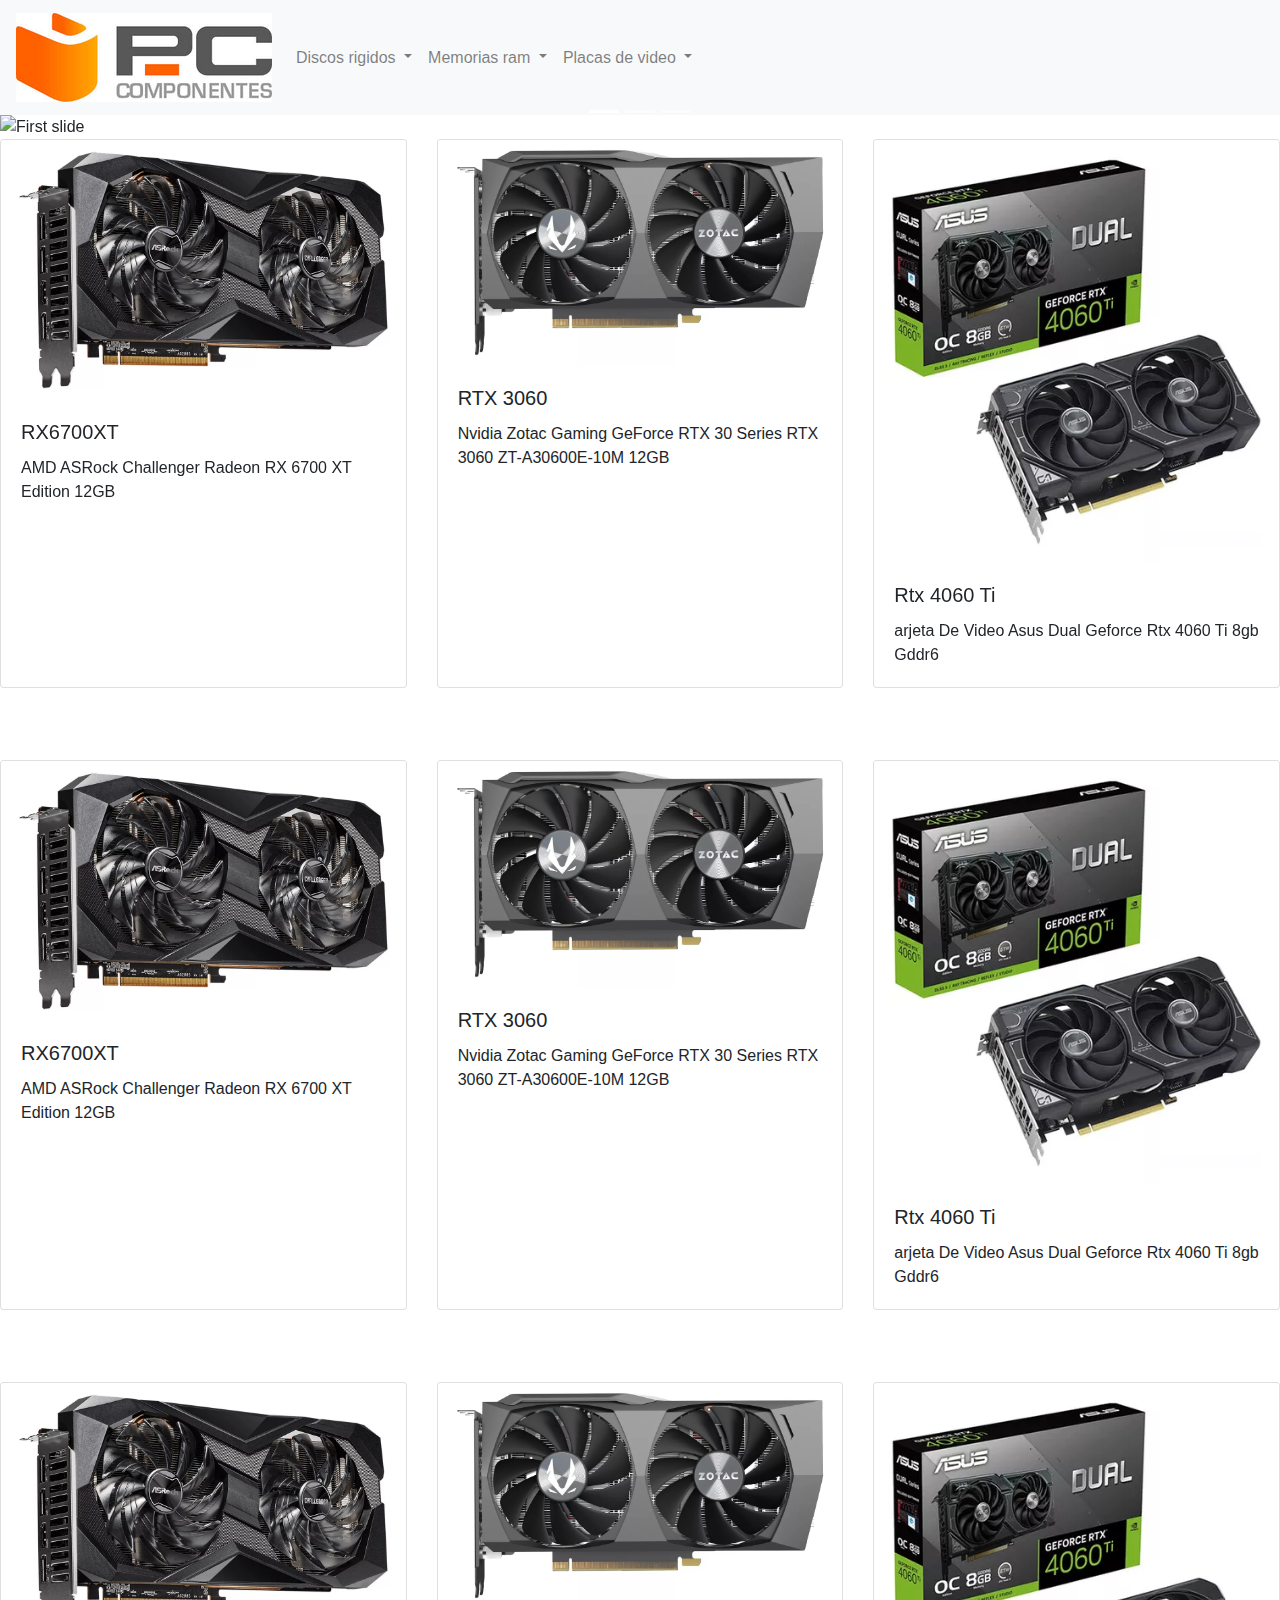
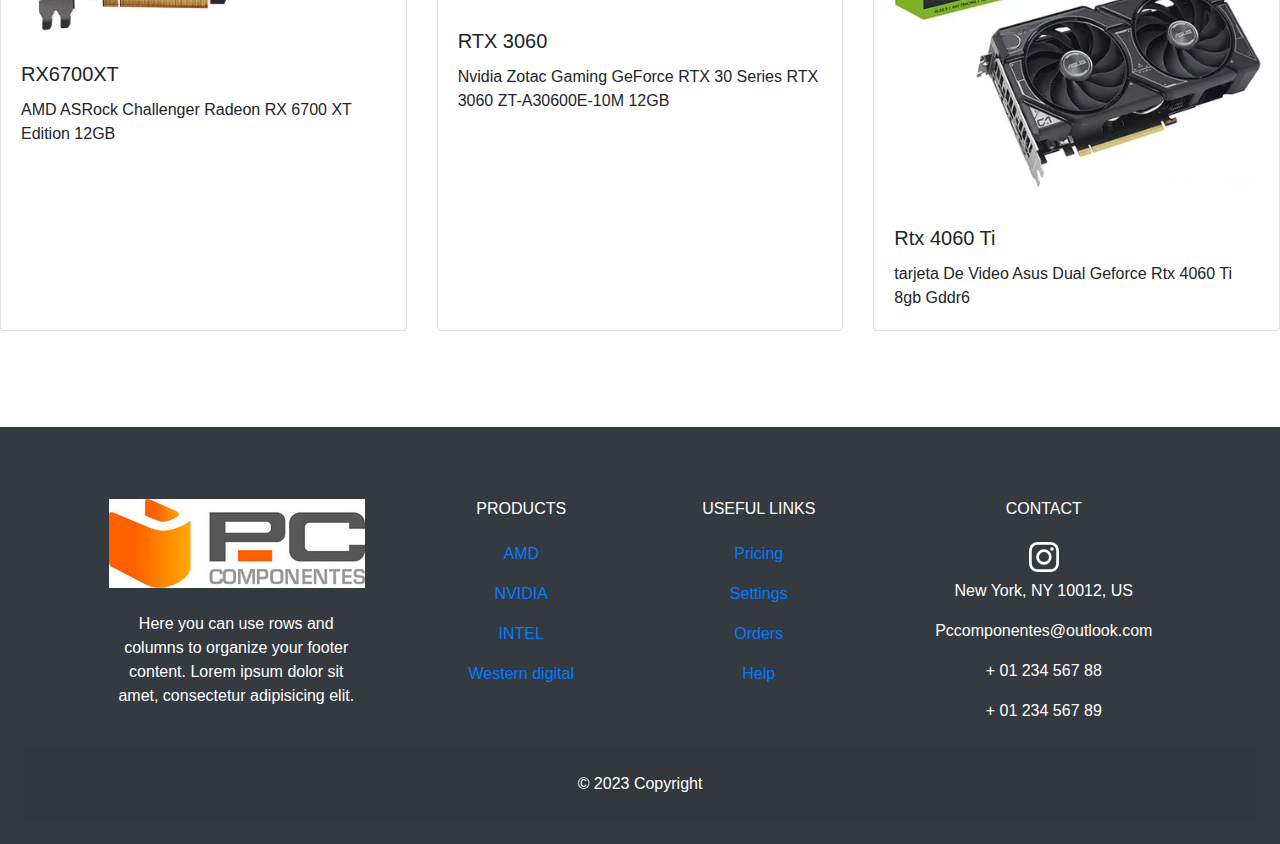
==== pag2.html @ 54a7185c "Create pag2.html" ====
<!DOCTYPE html>
<html lang="en">
<head>
  <title>Pc componentes</title>
  <meta charset="utf-8">
  <meta name="viewport" content="width=device-width, initial-scale=1">
  <link rel="stylesheet" href="https://cdn.jsdelivr.net/npm/bootstrap@4.0.0/dist/css/bootstrap.min.css" integrity="sha384-Gn5384xqQ1aoWXA+058RXPxPg6fy4IWvTNh0E263XmFcJlSAwiGgFAW/dAiS6JXm" crossorigin="anonymous">
<link rel="stylesheet" href="style.css">
  <link rel="shortcut icon" href="logo.ico" type="image/x-icon">
</head>
<body>
  <nav class="navbar navbar-expand-lg navbar-light bg-light">
     
    <a class="navbar-brand" href="/index.html"><img class="logo" src="/logo.ico" alt=""></a>
    <button class="navbar-toggler" type="button" data-toggle="collapse" data-target="#navbarNavDropdown" aria-controls="navbarNavDropdown" aria-expanded="false" aria-label="Toggle navigation">
      <span class="navbar-toggler-icon"></span>
    </button>
    <div class="collapse navbar-collapse" id="navbarNavDropdown">
      <ul class="navbar-nav">
         
        <li class="nav-item dropdown">
          <a class="nav-link dropdown-toggle" href="#" id="navbarDropdownMenuLink" data-toggle="dropdown" aria-haspopup="true" aria-expanded="false">
            Discos rigidos
          </a>
          <div class="dropdown-menu" aria-labelledby="navbarDropdownMenuLink">
            <a class="dropdown-item" href="/pag3.html">Pc escritorio</a>
            <a class="dropdown-item" href="#">Notebook</a>
        <li class="nav-item dropdown">
          <a class="nav-link dropdown-toggle" href="#" id="navbarDropdownMenuLink" data-toggle="dropdown" aria-haspopup="true" aria-expanded="false">
            Memorias ram
          </a>
          <div class="dropdown-menu" aria-labelledby="navbarDropdownMenuLink">
            <a class="dropdown-item" href="/pag3.html">Pc escritorio</a>
            <a class="dropdown-item" href="#">Notebook</a>
        <li class="nav-item dropdown">
          <a class="nav-link dropdown-toggle" href="#" id="navbarDropdownMenuLink" data-toggle="dropdown" aria-haspopup="true" aria-expanded="false">
            Placas de video
          </a>
          <div class="dropdown-menu" aria-labelledby="navbarDropdownMenuLink">
            <a class="dropdown-item" href="pag2.html">AMD</a>
            <a class="dropdown-item" href="/pag2.html">Nvidia</a></div>
        </li>
      </ul>
    </div>
  </nav>

  




  <div id="carouselExampleIndicators" class="carousel slide" data-ride="carousel">
    <ol class="carousel-indicators">
      <li data-target="#carouselExampleIndicators" data-slide-to="0" class="active"></li>
      <li data-target="#carouselExampleIndicators" data-slide-to="1"></li>
      <li data-target="#carouselExampleIndicators" data-slide-to="2"></li>
    </ol>
    <div class="carousel-inner">
      <div class="carousel-item active">
        <img id="amd" class="d-block w-100" src="/amd-default-social-image-1200x628.webp" alt="First slide">
      </div>
      <div class="carousel-item">
        <img id="intel" class="d-block w-100" src="/intel-new-logo-16x9.jpg" alt="Second slide">
      </div>
      <div class="carousel-item">
        <img id="nvidia" class="d-block w-100" src="/NVIDIA.webp" alt="Third slide">
      </div>
    </div>
    <a class="carousel-control-prev" href="#carouselExampleIndicators" role="button" data-slide="prev">
      <span class="carousel-control-prev-icon" aria-hidden="true"></span>
      <span class="sr-only">Previous</span>
    </a>
    <a class="carousel-control-next" href="#carouselExampleIndicators" role="button" data-slide="next">
      <span class="carousel-control-next-icon" aria-hidden="true"></span>
      <span class="sr-only">Next</span>
    </a>
  </div>
  
  <div class="card-deck">
    <div id="card1" class="card">
      <img class="card-img-top" src="/D_NQ_NP_2X_750803-MLA49727669088_042022-F.webp" alt="Card image cap">
      <div class="card-body">
        <h5 class="card-title">RX6700XT</h5>
        <p class="card-text">AMD ASRock Challenger Radeon RX 6700 XT  Edition 12GB</p>
       
      </div>
    </div>
    <div class="card">
      <img class="card-img-top" src="/D_NQ_NP_2X_918160-MLA45537399318_042021-F.webp" alt="Card image cap">
      <div class="card-body">
        <h5 class="card-title">RTX 3060</h5>
        <p class="card-text"> Nvidia Zotac Gaming GeForce RTX 30 Series RTX 3060 ZT-A30600E-10M 12GB</p>
        
      </div>
    </div>
    <div class="card">
      <img class="card-img-top" id="nv" src="/D_NQ_NP_711902-MLU69804136502_062023-O.webp" alt="Card image cap">
      <div class="card-body">
        <h5 class="card-title">Rtx 4060 Ti</h5>
        <p class="card-text">arjeta De Video Asus Dual Geforce Rtx 4060 Ti 8gb Gddr6</p>
        
      </div>
    </div>
  </div>
  <br><br><br>
  <div class="card-deck">
    <div id="card1" class="card">
      <img class="card-img-top" src="/D_NQ_NP_2X_750803-MLA49727669088_042022-F.webp" alt="Card image cap">
      <div class="card-body">
        <h5 class="card-title">RX6700XT</h5>
        <p class="card-text">AMD ASRock Challenger Radeon RX 6700 XT  Edition 12GB</p>
       
      </div>
    </div>
    <div class="card">
      <img class="card-img-top" src="/D_NQ_NP_2X_918160-MLA45537399318_042021-F.webp" alt="Card image cap">
      <div class="card-body">
        <h5 class="card-title">RTX 3060</h5>
        <p class="card-text"> Nvidia Zotac Gaming GeForce RTX 30 Series RTX 3060 ZT-A30600E-10M 12GB</p>
        
      </div>
    </div>
    <div class="card">
      <img class="card-img-top" id="nv" src="/D_NQ_NP_711902-MLU69804136502_062023-O.webp" alt="Card image cap">
      <div class="card-body">
        <h5 class="card-title">Rtx 4060 Ti</h5>
        <p class="card-text">arjeta De Video Asus Dual Geforce Rtx 4060 Ti 8gb Gddr6</p>
        
      </div>
    </div>
  </div>
  <br><br><br>
  
  <div class="card-deck">
  <div id="card1" class="card">
    <img class="card-img-top" src="/D_NQ_NP_2X_750803-MLA49727669088_042022-F.webp" alt="Card image cap">
    <div class="card-body">
      <h5 class="card-title">RX6700XT</h5>
      <p class="card-text">AMD ASRock Challenger Radeon RX 6700 XT  Edition 12GB</p>
     
    </div>
  </div>
  <div class="card">
    <img class="card-img-top" src="/D_NQ_NP_2X_918160-MLA45537399318_042021-F.webp" alt="Card image cap">
    <div class="card-body">
      <h5 class="card-title">RTX 3060</h5>
      <p class="card-text"> Nvidia Zotac Gaming GeForce RTX 30 Series RTX 3060 ZT-A30600E-10M 12GB</p>
      
    </div>
  </div>
  <div class="card">
    <img class="card-img-top" id="nv" src="/D_NQ_NP_711902-MLU69804136502_062023-O.webp" alt="Card image cap">
    <div class="card-body">
      <h5 class="card-title">Rtx 4060 Ti</h5>
      <p class="card-text">tarjeta De Video Asus Dual Geforce Rtx 4060 Ti 8gb Gddr6</p>
      
    </div>
  </div>
</div>
<br><br>
   
<div  class="mt-5 p-4 bg-dark text-white text-center" >

  <div>
    <a href="" class="me-4 text-reset">
      <i class="fab fa-facebook-f"></i>
    </a>
    <a href="" class="me-4 text-reset">
      <i class="fab fa-twitter"></i>
    </a>
    <a href="" class="me-4 text-reset">
      <i class="fab fa-google"></i>
    </a>
    <a href="" class="me-4 text-reset">
      <i class="fab fa-instagram"></i>
    </a>
    <a href="" class="me-4 text-reset">
      <i class="fab fa-linkedin"></i>
    </a>
    <a href="" class="me-4 text-reset">
      <i class="fab fa-github"></i>
    </a>
  </div>
  <!-- Right -->
</section>
<!-- Section: Social media -->

<!-- Section: Links  -->
<section class="">
  <div class="container text-center text-md-start mt-5">
    <!-- Grid row -->
    <div class="row mt-3">
      <!-- Grid column -->
      <div class="col-md-3 col-lg-4 col-xl-3 mx-auto mb-4">
        <!-- Content -->
        <h6 class="text-uppercase fw-bold mb-4">
          <img class="logo" src="/logo.ico">
          <i class="fas fa-gem me-3"></i> 
        </h6>
        <p>
          Here you can use rows and columns to organize your footer content. Lorem ipsum
          dolor sit amet, consectetur adipisicing elit.
        </p>
      </div>
      <!-- Grid column -->

      <!-- Grid column -->
      <div class="col-md-2 col-lg-2 col-xl-2 mx-auto mb-4">
        <!-- Links -->
        <h6 class="text-uppercase fw-bold mb-4">
          Products
        </h6>
        <p>
          <a href="/pag2.html" class="text-reset">AMD</a>
        </p>
        <p>
          <a href="/pag2.html" class="text-reset">NVIDIA</a>
        </p>
        <p>
          <a href="#!" class="text-reset">INTEL</a>
        </p>
        <p>
          <a href="/pag4.html" class="text-reset">Western digital</a>
        </p>
   
      </div>
      <!-- Grid column -->

      <!-- Grid column -->
      <div class="col-md-3 col-lg-2 col-xl-2 mx-auto mb-4">
        <!-- Links -->
        <h6 class="text-uppercase fw-bold mb-4">
          Useful links
        </h6>
        <p>
          <a href="#!" class="text-reset">Pricing</a>
        </p>
        <p>
          <a href="#!" class="text-reset">Settings</a>
        </p>
        <p>
          <a href="#!" class="text-reset">Orders</a>
        </p>
        <p>
          <a href="#!" class="text-reset">Help</a>
        </p>
      </div>
      <!-- Grid column -->

      <!-- Grid column -->
      <div class="col-md-4 col-lg-3 col-xl-3 mx-auto mb-md-0 mb-4">
        <!-- Links -->
        <h6 class="text-uppercase fw-bold mb-4">Contact</h6>
        <svg xmlns="http://www.w3.org/2000/svg" width="30" height="30" fill="currentColor" class="bi bi-instagram" viewBox="0 0 16 16">
          <path d="M8 0C5.829 0 5.556.01 4.703.048 3.85.088 3.269.222 2.76.42a3.917 3.917 0 0 0-1.417.923A3.927 3.927 0 0 0 .42 2.76C.222 3.268.087 3.85.048 4.7.01 5.555 0 5.827 0 8.001c0 2.172.01 2.444.048 3.297.04.852.174 1.433.372 1.942.205.526.478.972.923 1.417.444.445.89.719 1.416.923.51.198 1.09.333 1.942.372C5.555 15.99 5.827 16 8 16s2.444-.01 3.298-.048c.851-.04 1.434-.174 1.943-.372a3.916 3.916 0 0 0 1.416-.923c.445-.445.718-.891.923-1.417.197-.509.332-1.09.372-1.942C15.99 10.445 16 10.173 16 8s-.01-2.445-.048-3.299c-.04-.851-.175-1.433-.372-1.941a3.926 3.926 0 0 0-.923-1.417A3.911 3.911 0 0 0 13.24.42c-.51-.198-1.092-.333-1.943-.372C10.443.01 10.172 0 7.998 0h.003zm-.717 1.442h.718c2.136 0 2.389.007 3.232.046.78.035 1.204.166 1.486.275.373.145.64.319.92.599.28.28.453.546.598.92.11.281.24.705.275 1.485.039.843.047 1.096.047 3.231s-.008 2.389-.047 3.232c-.035.78-.166 1.203-.275 1.485a2.47 2.47 0 0 1-.599.919c-.28.28-.546.453-.92.598-.28.11-.704.24-1.485.276-.843.038-1.096.047-3.232.047s-2.39-.009-3.233-.047c-.78-.036-1.203-.166-1.485-.276a2.478 2.478 0 0 1-.92-.598 2.48 2.48 0 0 1-.6-.92c-.109-.281-.24-.705-.275-1.485-.038-.843-.046-1.096-.046-3.233 0-2.136.008-2.388.046-3.231.036-.78.166-1.204.276-1.486.145-.373.319-.64.599-.92.28-.28.546-.453.92-.598.282-.11.705-.24 1.485-.276.738-.034 1.024-.044 2.515-.045v.002zm4.988 1.328a.96.96 0 1 0 0 1.92.96.96 0 0 0 0-1.92zm-4.27 1.122a4.109 4.109 0 1 0 0 8.217 4.109 4.109 0 0 0 0-8.217zm0 1.441a2.667 2.667 0 1 1 0 5.334 2.667 2.667 0 0 1 0-5.334z"/>
        </svg>
        <p><i class="fas fa-home me-3"></i> New York, NY 10012, US</p>
        <p>
          <i class="fas fa-envelope me-3"></i>
         Pccomponentes@outlook.com
        </p>
        <p><i class="fas fa-phone me-3"></i> + 01 234 567 88</p>
        <p><i class="fas fa-print me-3"></i> + 01 234 567 89</p>
      </div>
      <!-- Grid column -->
    </div>
    <!-- Grid row -->
  </div>
</section>
<!-- Section: Links  -->

<!-- Copyright -->
<div class="text-center p-4" style="background-color: rgba(0, 0, 0, 0.05);">
  © 2023 Copyright
  <a class="text-reset fw-bold" href="https://mdbootstrap.com/"></a>
</div>
<!-- Copyright -->
</div>
  <script src="https://code.jquery.com/jquery-3.2.1.slim.min.js" integrity="sha384-KJ3o2DKtIkvYIK3UENzmM7KCkRr/rE9/Qpg6aAZGJwFDMVNA/GpGFF93hXpG5KkN" crossorigin="anonymous"></script>
  <script src="https://cdn.jsdelivr.net/npm/popper.js@1.12.9/dist/umd/popper.min.js" integrity="sha384-ApNbgh9B+Y1QKtv3Rn7W3mgPxhU9K/ScQsAP7hUibX39j7fakFPskvXusvfa0b4Q" crossorigin="anonymous"></script>
  <script src="https://cdn.jsdelivr.net/npm/bootstrap@4.0.0/dist/js/bootstrap.min.js" integrity="sha384-JZR6Spejh4U02d8jOt6vLEHfe/JQGiRRSQQxSfFWpi1MquVdAyjUar5+76PVCmYl" crossorigin="anonymous"></script>
  </body>
  </html>
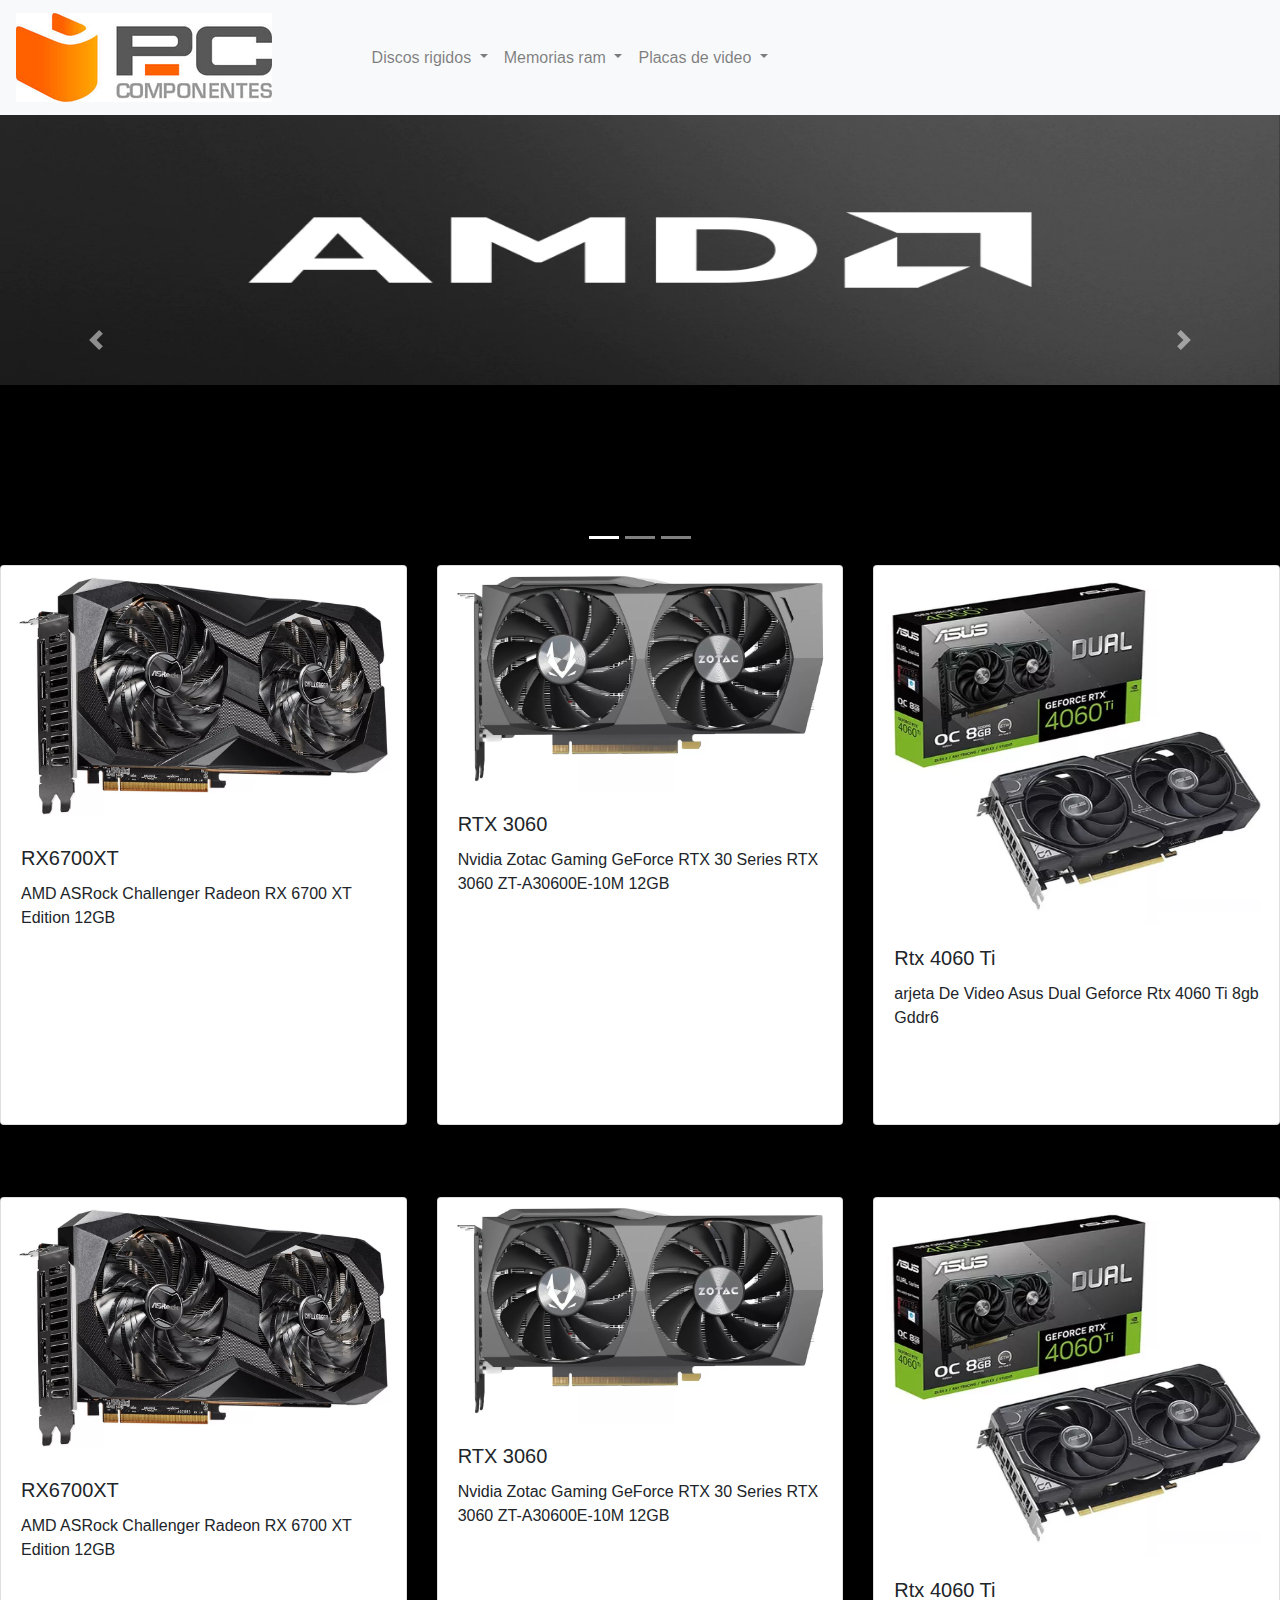
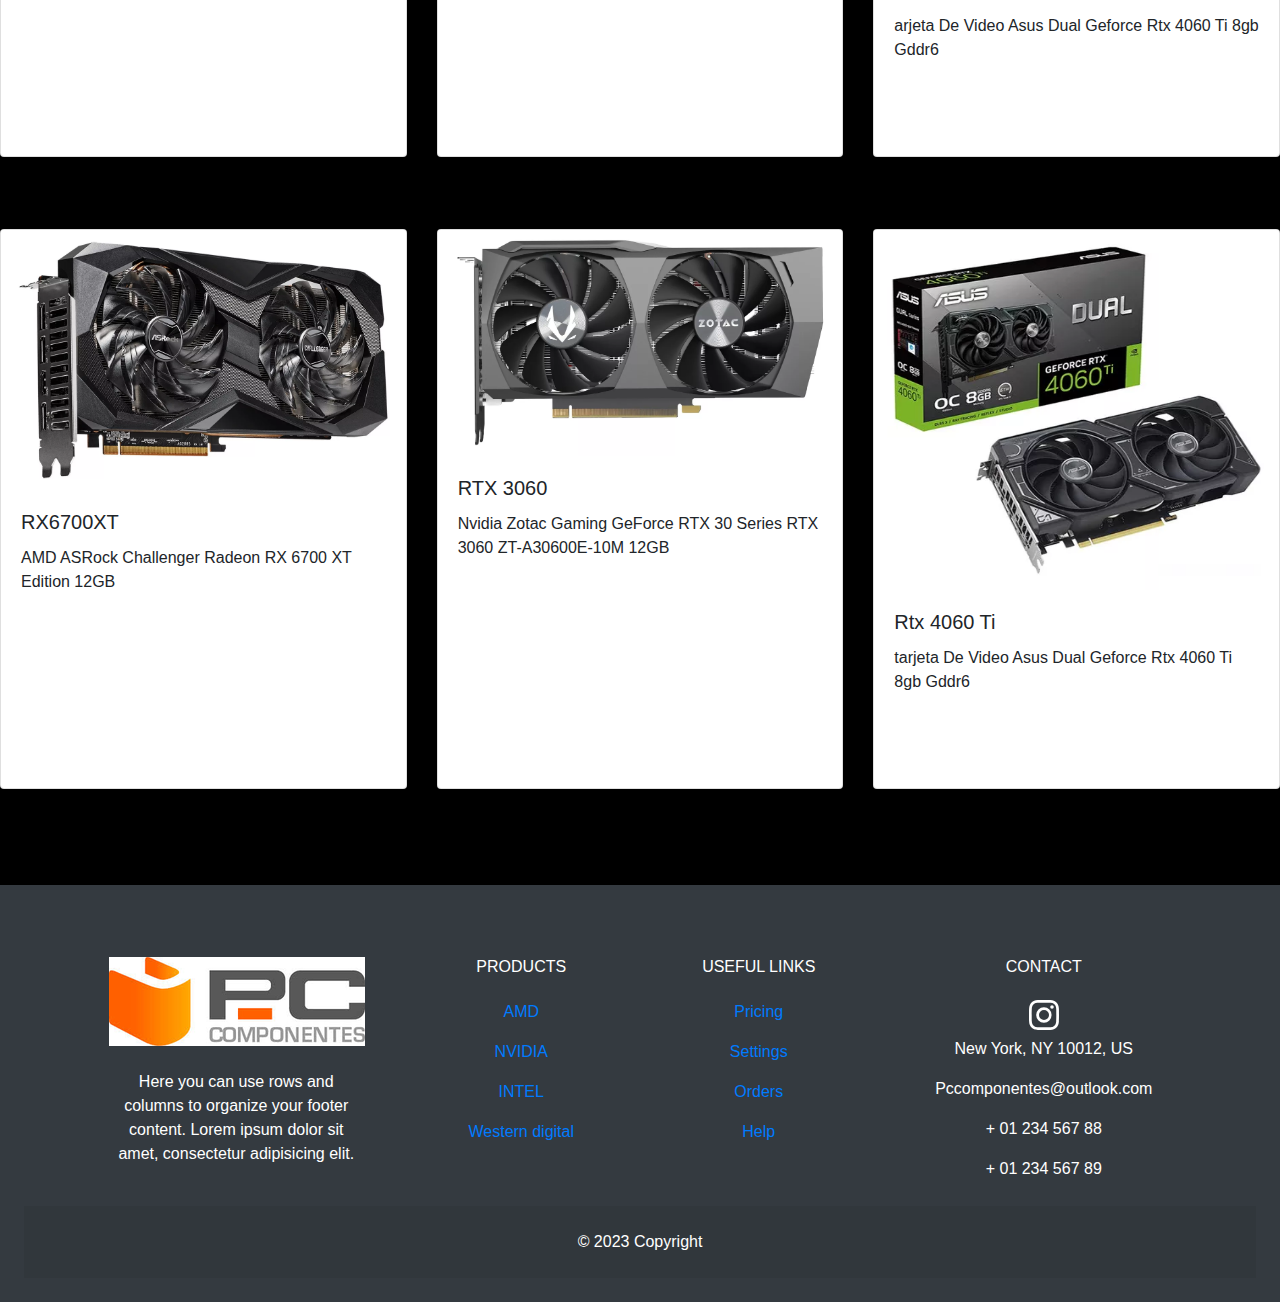
==== commit d4e830c9: "Update pag2.html" ====
--- a/pag2.html
+++ b/pag2.html
@@ -11,7 +11,7 @@
 <body>
   <nav class="navbar navbar-expand-lg navbar-light bg-light">
      
-    <a class="navbar-brand" href="/index.html"><img class="logo" src="/logo.ico" alt=""></a>
+    <a class="navbar-brand" href="index.html"><img class="logo" src="logo.ico" alt=""></a>
     <button class="navbar-toggler" type="button" data-toggle="collapse" data-target="#navbarNavDropdown" aria-controls="navbarNavDropdown" aria-expanded="false" aria-label="Toggle navigation">
       <span class="navbar-toggler-icon"></span>
     </button>
@@ -23,14 +23,14 @@
             Discos rigidos
           </a>
           <div class="dropdown-menu" aria-labelledby="navbarDropdownMenuLink">
-            <a class="dropdown-item" href="/pag3.html">Pc escritorio</a>
+            <a class="dropdown-item" href="pag3.html">Pc escritorio</a>
             <a class="dropdown-item" href="#">Notebook</a>
         <li class="nav-item dropdown">
           <a class="nav-link dropdown-toggle" href="#" id="navbarDropdownMenuLink" data-toggle="dropdown" aria-haspopup="true" aria-expanded="false">
             Memorias ram
           </a>
           <div class="dropdown-menu" aria-labelledby="navbarDropdownMenuLink">
-            <a class="dropdown-item" href="/pag3.html">Pc escritorio</a>
+            <a class="dropdown-item" href="pag3.html">Pc escritorio</a>
             <a class="dropdown-item" href="#">Notebook</a>
         <li class="nav-item dropdown">
           <a class="nav-link dropdown-toggle" href="#" id="navbarDropdownMenuLink" data-toggle="dropdown" aria-haspopup="true" aria-expanded="false">
@@ -38,7 +38,7 @@
           </a>
           <div class="dropdown-menu" aria-labelledby="navbarDropdownMenuLink">
             <a class="dropdown-item" href="pag2.html">AMD</a>
-            <a class="dropdown-item" href="/pag2.html">Nvidia</a></div>
+            <a class="dropdown-item" href="pag2.html">Nvidia</a></div>
         </li>
       </ul>
     </div>
@@ -57,13 +57,13 @@
     </ol>
     <div class="carousel-inner">
       <div class="carousel-item active">
-        <img id="amd" class="d-block w-100" src="/amd-default-social-image-1200x628.webp" alt="First slide">
+        <img id="amd" class="d-block w-100" src="amd-default-social-image-1200x628.webp" alt="First slide">
       </div>
       <div class="carousel-item">
-        <img id="intel" class="d-block w-100" src="/intel-new-logo-16x9.jpg" alt="Second slide">
+        <img id="intel" class="d-block w-100" src="intel-new-logo-16x9.jpg" alt="Second slide">
       </div>
       <div class="carousel-item">
-        <img id="nvidia" class="d-block w-100" src="/NVIDIA.webp" alt="Third slide">
+        <img id="nvidia" class="d-block w-100" src="NVIDIA.webp" alt="Third slide">
       </div>
     </div>
     <a class="carousel-control-prev" href="#carouselExampleIndicators" role="button" data-slide="prev">
@@ -78,7 +78,7 @@
   
   <div class="card-deck">
     <div id="card1" class="card">
-      <img class="card-img-top" src="/D_NQ_NP_2X_750803-MLA49727669088_042022-F.webp" alt="Card image cap">
+      <img class="card-img-top" src="D_NQ_NP_2X_750803-MLA49727669088_042022-F.webp" alt="Card image cap">
       <div class="card-body">
         <h5 class="card-title">RX6700XT</h5>
         <p class="card-text">AMD ASRock Challenger Radeon RX 6700 XT  Edition 12GB</p>
@@ -86,7 +86,7 @@
       </div>
     </div>
     <div class="card">
-      <img class="card-img-top" src="/D_NQ_NP_2X_918160-MLA45537399318_042021-F.webp" alt="Card image cap">
+      <img class="card-img-top" src="D_NQ_NP_2X_918160-MLA45537399318_042021-F.webp" alt="Card image cap">
       <div class="card-body">
         <h5 class="card-title">RTX 3060</h5>
         <p class="card-text"> Nvidia Zotac Gaming GeForce RTX 30 Series RTX 3060 ZT-A30600E-10M 12GB</p>
@@ -94,7 +94,7 @@
       </div>
     </div>
     <div class="card">
-      <img class="card-img-top" id="nv" src="/D_NQ_NP_711902-MLU69804136502_062023-O.webp" alt="Card image cap">
+      <img class="card-img-top" id="nv" src="D_NQ_NP_711902-MLU69804136502_062023-O.webp" alt="Card image cap">
       <div class="card-body">
         <h5 class="card-title">Rtx 4060 Ti</h5>
         <p class="card-text">arjeta De Video Asus Dual Geforce Rtx 4060 Ti 8gb Gddr6</p>
@@ -105,7 +105,7 @@
   <br><br><br>
   <div class="card-deck">
     <div id="card1" class="card">
-      <img class="card-img-top" src="/D_NQ_NP_2X_750803-MLA49727669088_042022-F.webp" alt="Card image cap">
+      <img class="card-img-top" src="D_NQ_NP_2X_750803-MLA49727669088_042022-F.webp" alt="Card image cap">
       <div class="card-body">
         <h5 class="card-title">RX6700XT</h5>
         <p class="card-text">AMD ASRock Challenger Radeon RX 6700 XT  Edition 12GB</p>
@@ -113,7 +113,7 @@
       </div>
     </div>
     <div class="card">
-      <img class="card-img-top" src="/D_NQ_NP_2X_918160-MLA45537399318_042021-F.webp" alt="Card image cap">
+      <img class="card-img-top" src="D_NQ_NP_2X_918160-MLA45537399318_042021-F.webp" alt="Card image cap">
       <div class="card-body">
         <h5 class="card-title">RTX 3060</h5>
         <p class="card-text"> Nvidia Zotac Gaming GeForce RTX 30 Series RTX 3060 ZT-A30600E-10M 12GB</p>
@@ -121,7 +121,7 @@
       </div>
     </div>
     <div class="card">
-      <img class="card-img-top" id="nv" src="/D_NQ_NP_711902-MLU69804136502_062023-O.webp" alt="Card image cap">
+      <img class="card-img-top" id="nv" src="D_NQ_NP_711902-MLU69804136502_062023-O.webp" alt="Card image cap">
       <div class="card-body">
         <h5 class="card-title">Rtx 4060 Ti</h5>
         <p class="card-text">arjeta De Video Asus Dual Geforce Rtx 4060 Ti 8gb Gddr6</p>
@@ -133,7 +133,7 @@
   
   <div class="card-deck">
   <div id="card1" class="card">
-    <img class="card-img-top" src="/D_NQ_NP_2X_750803-MLA49727669088_042022-F.webp" alt="Card image cap">
+    <img class="card-img-top" src="D_NQ_NP_2X_750803-MLA49727669088_042022-F.webp" alt="Card image cap">
     <div class="card-body">
       <h5 class="card-title">RX6700XT</h5>
       <p class="card-text">AMD ASRock Challenger Radeon RX 6700 XT  Edition 12GB</p>
@@ -141,7 +141,7 @@
     </div>
   </div>
   <div class="card">
-    <img class="card-img-top" src="/D_NQ_NP_2X_918160-MLA45537399318_042021-F.webp" alt="Card image cap">
+    <img class="card-img-top" src="D_NQ_NP_2X_918160-MLA45537399318_042021-F.webp" alt="Card image cap">
     <div class="card-body">
       <h5 class="card-title">RTX 3060</h5>
       <p class="card-text"> Nvidia Zotac Gaming GeForce RTX 30 Series RTX 3060 ZT-A30600E-10M 12GB</p>
@@ -149,7 +149,7 @@
     </div>
   </div>
   <div class="card">
-    <img class="card-img-top" id="nv" src="/D_NQ_NP_711902-MLU69804136502_062023-O.webp" alt="Card image cap">
+    <img class="card-img-top" id="nv" src="D_NQ_NP_711902-MLU69804136502_062023-O.webp" alt="Card image cap">
     <div class="card-body">
       <h5 class="card-title">Rtx 4060 Ti</h5>
       <p class="card-text">tarjeta De Video Asus Dual Geforce Rtx 4060 Ti 8gb Gddr6</p>
--- a/style.css
+++ b/style.css
@@ -0,0 +1,49 @@
+body{
+background-color: black;
+overflow-x: hidden;
+}
+ 
+.logo{
+    margin-right: 2cm;
+}
+.carousel-inner{
+    width: 100%;
+    height: 30vh;
+}
+#carouselExampleIndicators{
+width: 100%;
+height: 50vh;
+
+}
+#boton{
+    position: relative;
+    bottom: 0.4cm;
+}
+#boton2{
+    position: relative;
+    top: 0.5cm;
+}
+#amd{
+    height: 30vh;
+}
+#intel{
+    height: 30vh;
+}
+#nvidia{
+    height: 30vh;
+}
+.card-body{
+    height:  22vh;
+}
+#nv{
+    height: 40vh;
+}
+.kingston{
+    width: 100%;
+    height: 20vh;
+}
+#western-digital-logo{
+    width: 100%;
+    height: 15vh;
+}
+ 
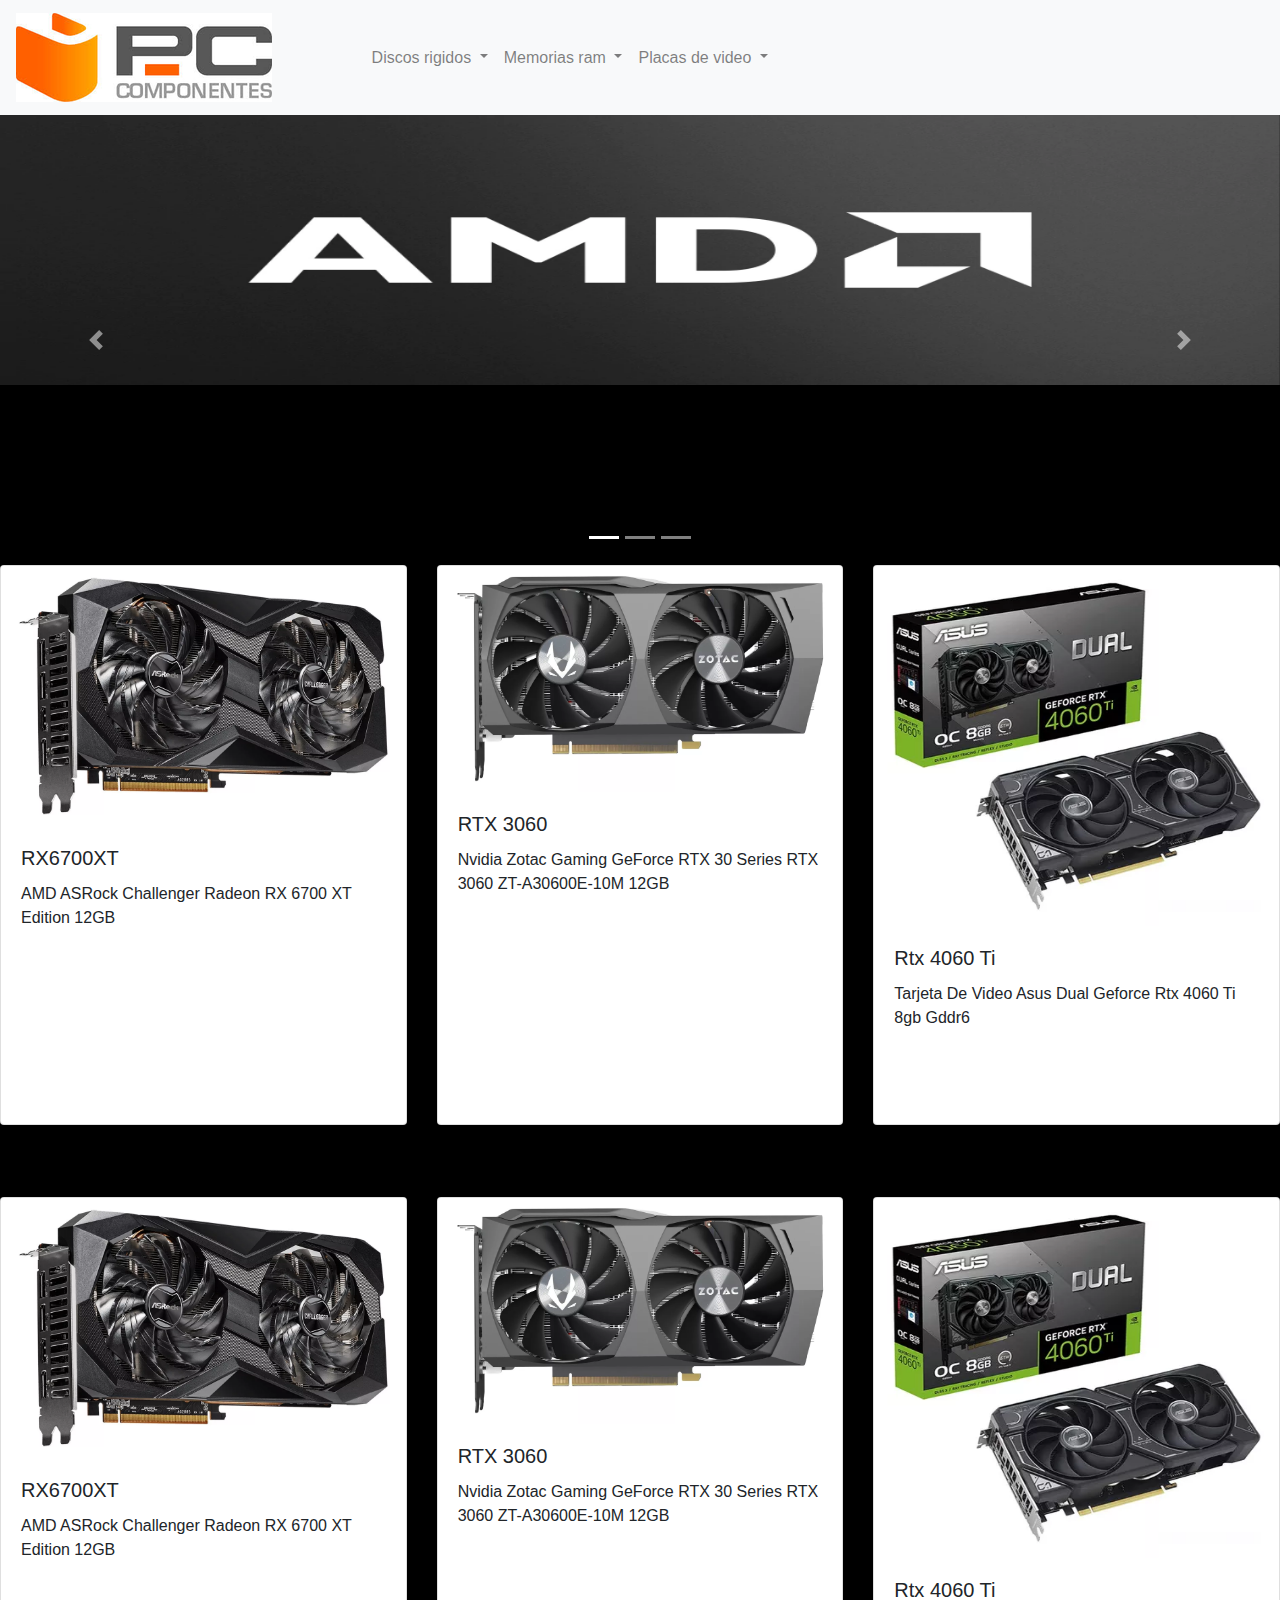
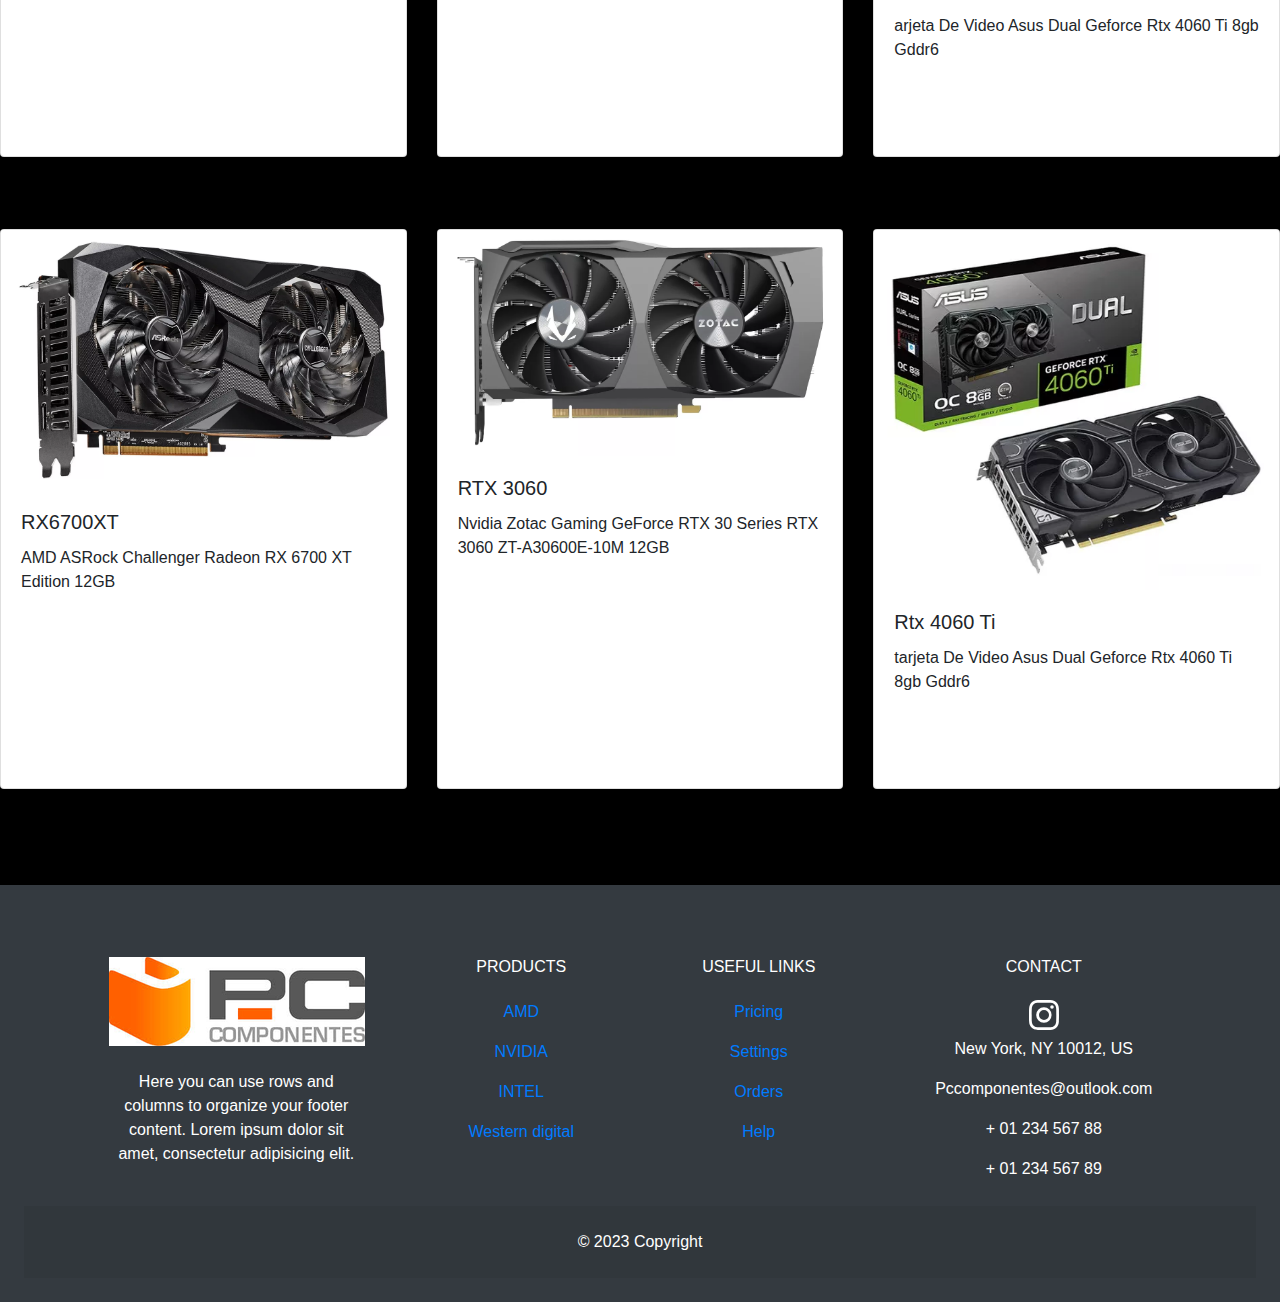
==== commit 83c6a3e3: "Update pag2.html" ====
--- a/pag2.html
+++ b/pag2.html
@@ -30,7 +30,7 @@
             Memorias ram
           </a>
           <div class="dropdown-menu" aria-labelledby="navbarDropdownMenuLink">
-            <a class="dropdown-item" href="pag3.html">Pc escritorio</a>
+            <a class="dropdown-item" href="pag4.html">Pc escritorio</a>
             <a class="dropdown-item" href="#">Notebook</a>
         <li class="nav-item dropdown">
           <a class="nav-link dropdown-toggle" href="#" id="navbarDropdownMenuLink" data-toggle="dropdown" aria-haspopup="true" aria-expanded="false">
@@ -97,7 +97,7 @@
       <img class="card-img-top" id="nv" src="D_NQ_NP_711902-MLU69804136502_062023-O.webp" alt="Card image cap">
       <div class="card-body">
         <h5 class="card-title">Rtx 4060 Ti</h5>
-        <p class="card-text">arjeta De Video Asus Dual Geforce Rtx 4060 Ti 8gb Gddr6</p>
+        <p class="card-text">Tarjeta De Video Asus Dual Geforce Rtx 4060 Ti 8gb Gddr6</p>
         
       </div>
     </div>
@@ -194,7 +194,7 @@
       <div class="col-md-3 col-lg-4 col-xl-3 mx-auto mb-4">
         <!-- Content -->
         <h6 class="text-uppercase fw-bold mb-4">
-          <img class="logo" src="/logo.ico">
+          <img class="logo" src="logo.ico">
           <i class="fas fa-gem me-3"></i> 
         </h6>
         <p>
@@ -211,16 +211,16 @@
           Products
         </h6>
         <p>
-          <a href="/pag2.html" class="text-reset">AMD</a>
-        </p>
-        <p>
-          <a href="/pag2.html" class="text-reset">NVIDIA</a>
+          <a href="pag2.html" class="text-reset">AMD</a>
+        </p>
+        <p>
+          <a href="pag2.html" class="text-reset">NVIDIA</a>
         </p>
         <p>
           <a href="#!" class="text-reset">INTEL</a>
         </p>
         <p>
-          <a href="/pag4.html" class="text-reset">Western digital</a>
+          <a href="pag4.html" class="text-reset">Western digital</a>
         </p>
    
       </div>
